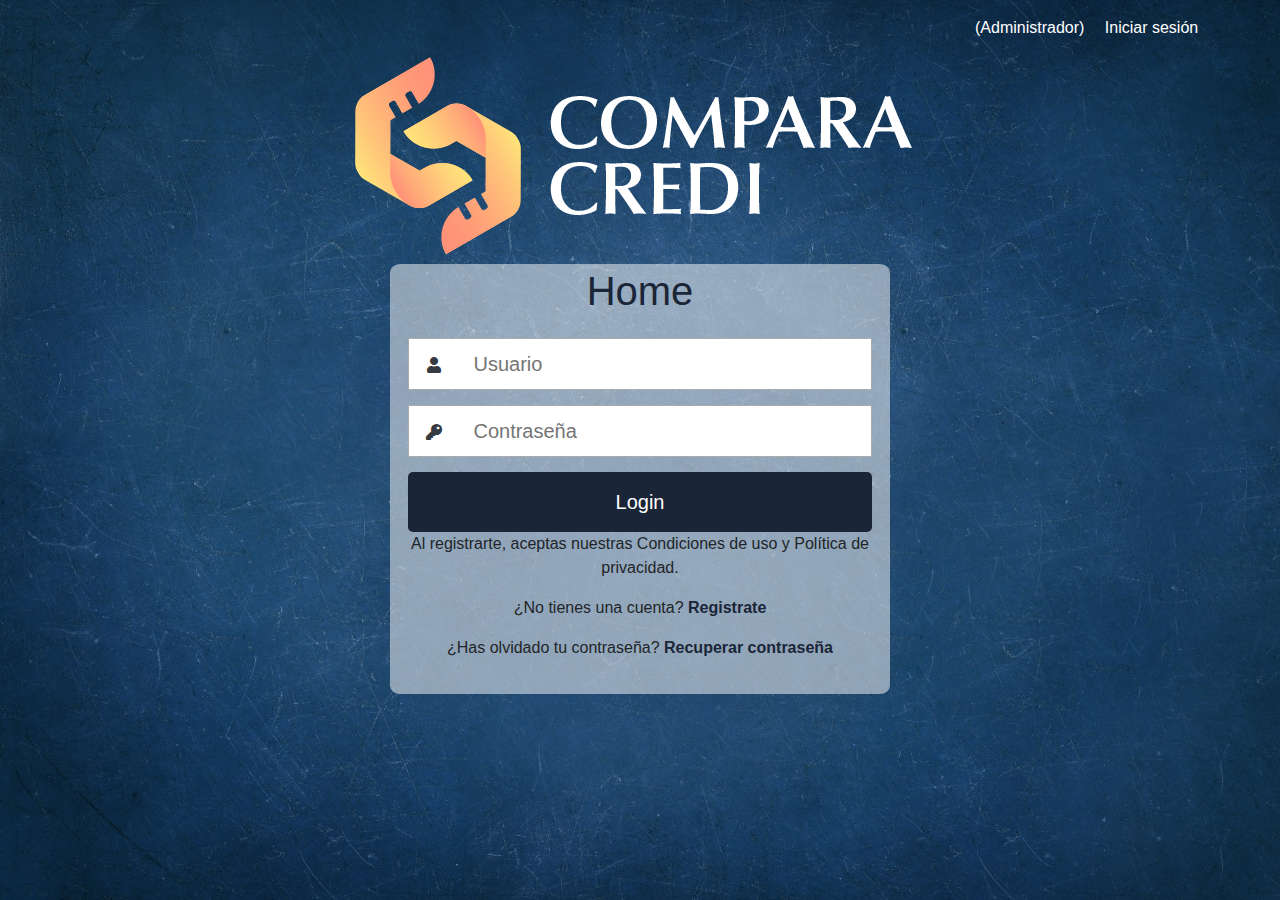
==== index.html @ 46c7f0ec "agregamos html y css" ====
﻿<!DOCTYPE html>
<html lang="es">
<head>
	<meta charset="UTF-8">
	<title>Bienvenido</title>
	<meta name="viewport" content="width=device-width, user-scalable=yes, initial-scale=1.0, maximum-scale=3.0, minimum-scale=1.0">
 <link rel="stylesheet" href="https://use.fontawesome.com/releases/v5.6.3/css/all.css" >
	<link rel="stylesheet" href="estilos.css">
	<!--Boostrap-->
	<link rel="stylesheet" href="https://stackpath.bootstrapcdn.com/bootstrap/4.4.1/css/bootstrap.min.css" integrity="sha384-Vkoo8x4CGsO3+Hhxv8T/Q5PaXtkKtu6ug5TOeNV6gBiFeWPGFN9MuhOf23Q9Ifjh" crossorigin="anonymous">

</head>
<body>
	<div class="container-fluid">
		<div class="row justify-content-end py-3">
			<div class="col-3 text-white">
				(Administrador)
				<a class="login-admin text-white" href="login-admin/index.html" title="Administrador">
					Iniciar sesión
				</a>
			</div>
		</div>
	</div>
 <h1 align="center">
	 	<img src="logo-comparacredi.png" alt="">
</h1>



  <form class="formulario" action="simulador/index.html">

    <h1>Home</h1>
     <div class="contenedor">



         <div class="input-contenedor">
         <i class="text-dark fas fa-user icon"></i>
         <input type="text" placeholder="Usuario">

         </div>

         <div class="input-contenedor">
        <i class="text-dark fas fa-key icon"></i>
         <input type="password" placeholder="Contraseña">

         </div>
         <input type="submit" value="Login" class="button">
         <p>Al registrarte, aceptas nuestras Condiciones de uso y Política de privacidad.</p>
         <p>¿No tienes una cuenta? <a class="link" href="registrarvista.html">Registrate </a></p>
         <p>¿Has olvidado tu contraseña? <a class="link" href="recuperarcontra.html">Recuperar contraseña </a></p>
     </div>
    </form>

		<!---Boostrap scripts---->
    <script src="https://code.jquery.com/jquery-3.4.1.slim.min.js" integrity="sha384-J6qa4849blE2+poT4WnyKhv5vZF5SrPo0iEjwBvKU7imGFAV0wwj1yYfoRSJoZ+n" crossorigin="anonymous"></script>
    <script src="https://cdn.jsdelivr.net/npm/popper.js@1.16.0/dist/umd/popper.min.js" integrity="sha384-Q6E9RHvbIyZFJoft+2mJbHaEWldlvI9IOYy5n3zV9zzTtmI3UksdQRVvoxMfooAo" crossorigin="anonymous"></script>
    <script src="https://stackpath.bootstrapcdn.com/bootstrap/4.4.1/js/bootstrap.min.js" integrity="sha384-wfSDF2E50Y2D1uUdj0O3uMBJnjuUD4Ih7YwaYd1iqfktj0Uod8GCExl3Og8ifwB6" crossorigin="anonymous"></script>
</body>
</html>
---- estilos.css ----
body {
    font-family: Arial, Helvetica, sans-serif;
    margin: 0;
   background: url(imagen.jpg);
    background-size: cover;
    background-attachment: fixed;
}
* {
    box-sizing: border-box;
}
.contenedor{
    width: 100%;
    padding: 15px;
}
.formulario{
    background-color: rgba(255,255,255,.5);
    margin-top: 0px;
    padding: 3px;
}
.text-dark{
  color: #333 !important;
}
h1{
    text-align: center;
    color: #1a2537;
    font-size: 40px;
}
input[type="text"],
input[type="password"]{
    font-size: 20px;
    width: 82%;
    padding: 10px;
    border: none;
}
.login-admin{
  padding: 0 1rem;
}
.input-contenedor{
    margin-bottom: 15px;
    border: 1px solid #aaa;
    background-color: #fff;
}
.icon{
    min-width: 50px;
    text-align: center;
    color: #999;
}
.button{
    border: none;
    width: 100%;
    color: white;
    font-size: 20px;
    background:  #1a2537;
    padding: 15px 20px;
    border-radius: 5px;
    cursor: pointer;
}
.button:hover{
    background: cadetblue;
}
p{
    text-align: center;
}
.link{
    text-decoration: none;
      color: #1a2537;
    font-weight: 600;
}
.link:hover{
     color: cadetblue;
}
@media(min-width:768px)
{
    .formulario{
        margin: auto;
        width: 500px;
        margin-top: 0px;
        border-radius: 2%;
    }
}
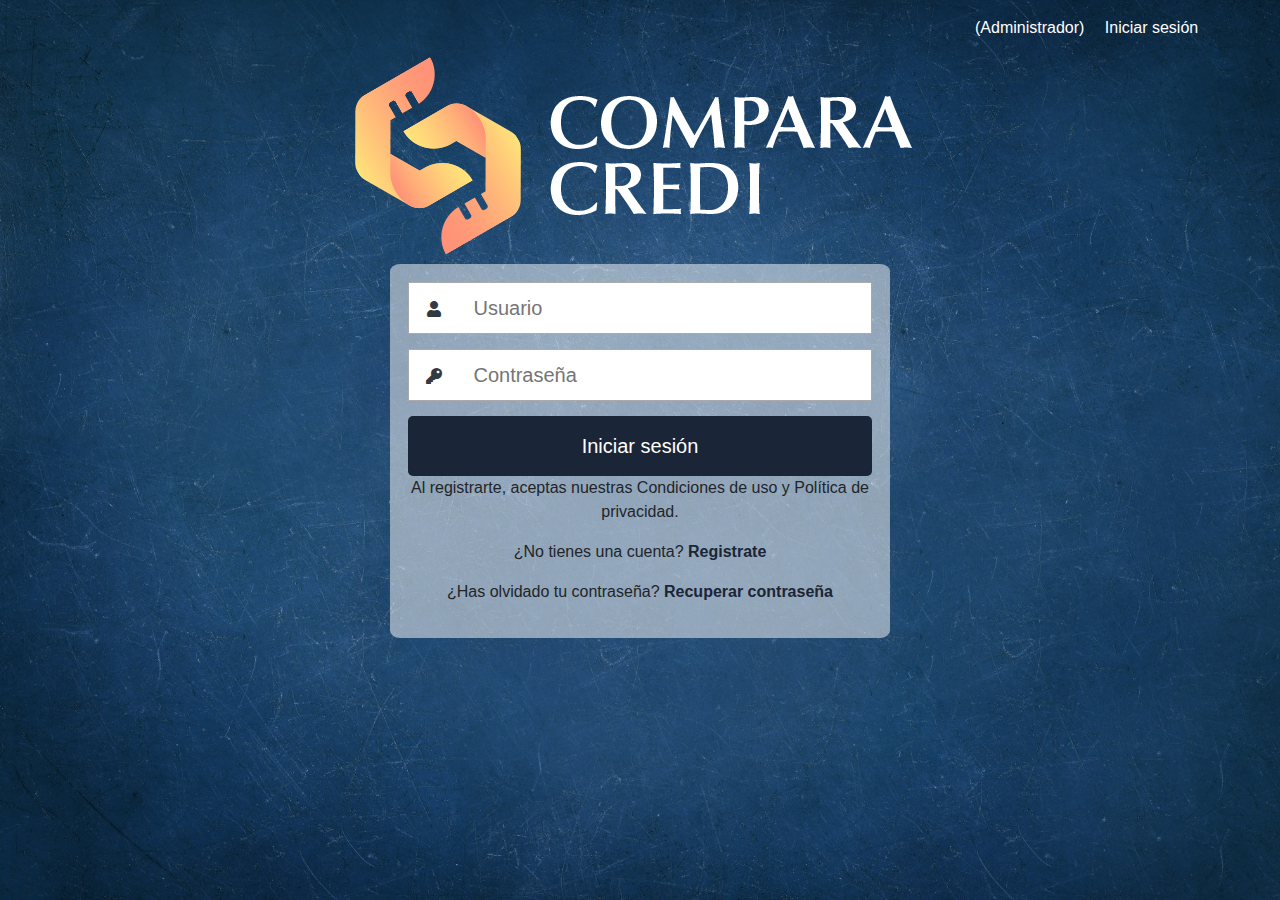
==== commit fa23dbb1: "eliminacion de angular" ====
--- a/index.html
+++ b/index.html
@@ -29,7 +29,7 @@
 
   <form class="formulario" action="simulador/index.html">
 
-    <h1>Home</h1>
+
      <div class="contenedor">
 
 
@@ -45,7 +45,7 @@
          <input type="password" placeholder="Contraseña">
 
          </div>
-         <input type="submit" value="Login" class="button">
+         <input type="submit" value="Iniciar sesión" class="button">
          <p>Al registrarte, aceptas nuestras Condiciones de uso y Política de privacidad.</p>
          <p>¿No tienes una cuenta? <a class="link" href="registrarvista.html">Registrate </a></p>
          <p>¿Has olvidado tu contraseña? <a class="link" href="recuperarcontra.html">Recuperar contraseña </a></p>
--- a/estilos.css
+++ b/estilos.css
@@ -54,6 +54,7 @@
     padding: 15px 20px;
     border-radius: 5px;
     cursor: pointer;
+    text-align: center;
 }
 .button:hover{
     background: cadetblue;
